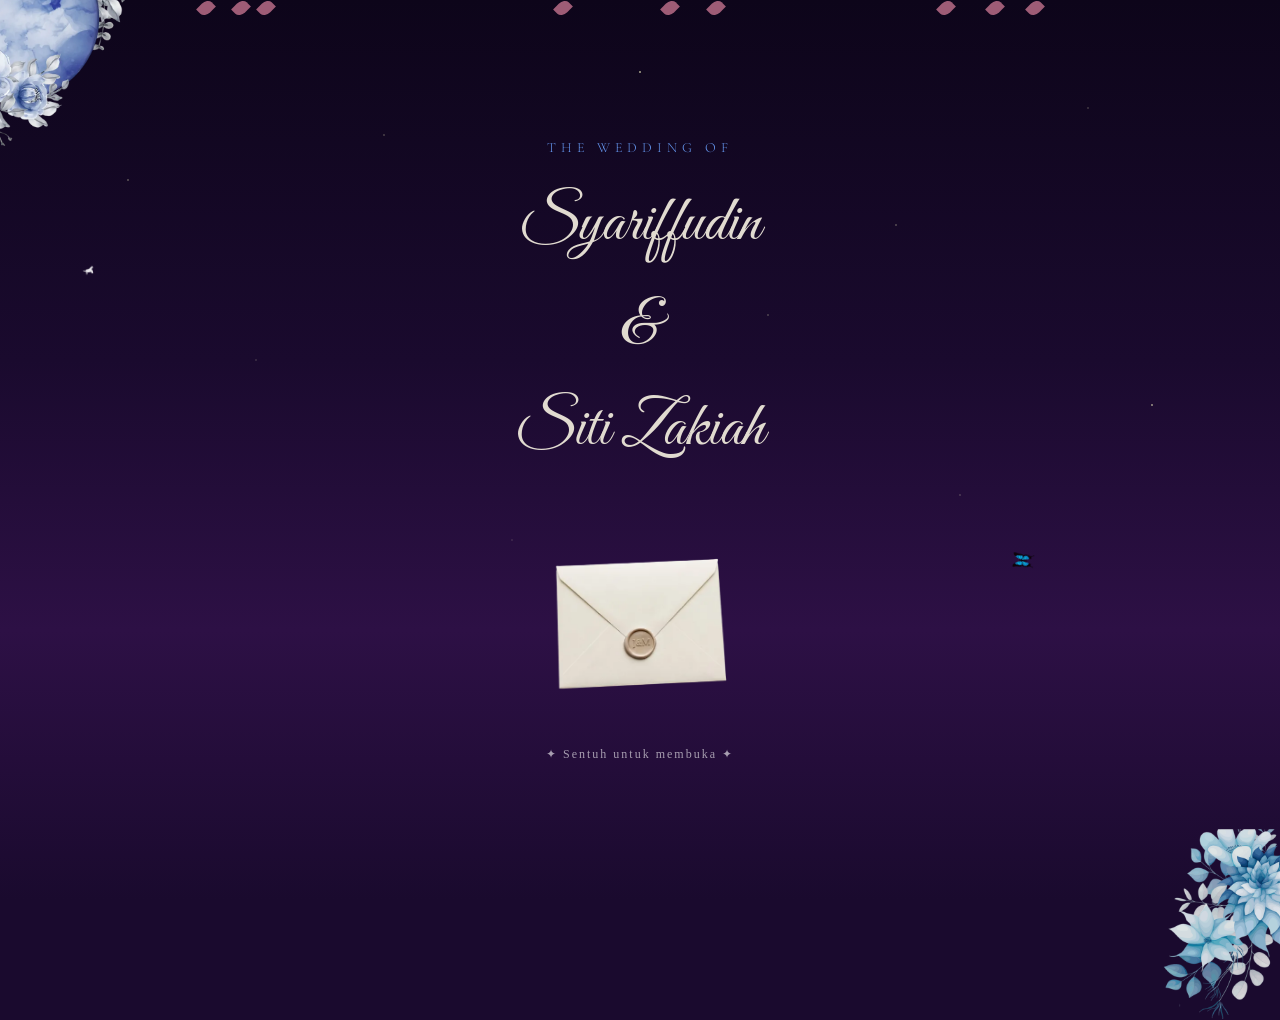
==== index.html @ 003efab3 "Initial commit" ====
<!DOCTYPE html>
<html lang="id">
<head>
  <meta charset="UTF-8">
  <meta name="viewport" content="width=device-width, initial-scale=1.0, maximum-scale=1.0, user-scalable=no">
  <title>Undangan Digital</title>
  <link href="https://fonts.googleapis.com/css2?family=Great+Vibes&family=Cormorant+Garamond:wght@300;400&display=swap" rel="stylesheet">
  <link rel="stylesheet" href="assets/css/bootstrap.min.css">
  <link rel="stylesheet" href="assets/css/style.css">
  <style>
    @keyframes envelope-shake {
      0%, 100% { transform: rotate(0deg) translateY(0); }
      20%       { transform: rotate(-5deg) translateY(-5px); }
      40%       { transform: rotate(5deg) translateY(-8px); }
      60%       { transform: rotate(-4deg) translateY(-4px); }
      80%       { transform: rotate(3deg) translateY(-7px); }
    }
    #envelope-open-overlay {
      background: radial-gradient(ellipse at center,
        rgba(26,10,46,0.95) 0%,
        rgba(10,4,20,0.98) 100%
      );
      transition: opacity 0.4s ease;
    }
    @keyframes float-slow {
      0%, 100% { transform: translateY(0) scale(1); }
      50%       { transform: translateY(-10px) scale(1.05); }
    }
  </style>
</head>
<body>

<!-- SCENE PREVIEW -->
<div id="scene">
  <div id="bg-layer"></div>

  <div id="panel-left">
    <div class="panel-deco">
      <div class="deco-tree"></div>
      <div style="position:absolute;top:5%;bottom:5%;right:25%;width:1px;
        background:linear-gradient(180deg,transparent 0%,rgba(180,140,60,0.4) 50%,transparent 100%);
        animation:float-slow 5s ease-in-out 1s infinite;"></div>
    </div>
    <div class="panel-border"></div>
  </div>

  <div id="panel-right">
    <div class="panel-deco">
      <div class="deco-tree"></div>
      <div style="position:absolute;top:5%;bottom:5%;left:25%;width:1px;
        background:linear-gradient(180deg,transparent 0%,rgba(180,140,60,0.4) 50%,transparent 100%);
        animation:float-slow 5s ease-in-out 3s infinite;"></div>
    </div>
    <div class="panel-border"></div>
  </div>

  <div id="center-content">
    <div class="preview-title">THE WEDDING OF</div>
    <div class="preview-names">Syariffudin<br> &amp;<br>Siti Zakiah</div>

    <div id="envelope-container" title="Klik untuk membuka undangan">
      <img id="envelope-img"
           src="assets/img/envelope/frame1.webp"
           alt="Amplop Undangan">
      <div id="envelope-placeholder" style="display:none;">
        <div class="env-body">
          <div class="env-flap-left"></div>
          <div class="env-flap-right"></div>
          <div class="env-seal">♥</div>
        </div>
        <div class="env-flap"></div>
      </div>
    </div>

    <div class="envelope-hint">✦ Sentuh untuk membuka ✦</div>
  </div>

</div><!-- /#scene -->

<!-- Dekorasi bunga -->
<div class="floral-ring" id="floral-top-left">
  <img src="assets/img/floral-ring_L.webp" alt="">
</div>
<div class="floral-ring" id="floral-bottom-right">
  <img src="assets/img/floral-ring_L2.png" alt="">
</div>

<!-- Overlay animasi amplop -->    
<div id="envelope-open-overlay">
  <div id="frame-display"></div>
</div>

<!-- Overlay transisi -->
<div id="transition-overlay"></div>

<!-- Main page — load dari iframe agar terpisah bersih -->
<div id="main-page">
</div>

<script src="assets/js/jquery.3.4.1.slim.min.js"></script>
<script src="assets/js/bootstrap.min.js"></script>
<script>
  // Saat transisi selesai, fade in iframe
  document.addEventListener('invitationOpen', () => {
    const audio = document.getElementById("bg-music");
    audio.volume = 0.2;
    audio.play().catch(() => {
        console.log("Autoplay diblokir browser");
    });
    const frame = document.getElementById('invitation-frame');
    if (frame) frame.style.opacity = '1';
  });

  // Override triggerZoomTransition di main.js
  // agar setelah transisi menampilkan iframe bukan div statis
  window.onInvitationReady = function() {
    const mainPage = document.getElementById('main-page');
    if (mainPage) mainPage.classList.add('visible');
    const frame = document.getElementById('invitation-frame');
    if (frame) setTimeout(() => frame.style.opacity = '1', 300);
  };

  // Path asset untuk main.js
  const ASSET_BASE = 'assets/img/';
</script>
<script src="assets/js/main.js"></script>

<audio id="bg-music-preview" loop preload="auto">
  <source src="assets/audio/music.mp3" type="audio/mpeg">
</audio>

</body>
</html>
---- assets/css/style.css ----
/* ============================================
   UNDANGAN DIGITAL - MAIN STYLES
   Ganti shape geometri dengan gambar PNG asli
   ============================================ */

* {
  margin: 0;
  padding: 0;
  box-sizing: border-box;
}

html, body {
  width: 100%;
  height: 100%;
  overflow: hidden;
  background: #1a0a2e;
  font-family: 'Georgia', serif;
}

/* ============================================
   SCENE WRAPPER
   ============================================ */
#scene {
  position: relative;
  width: 100vw;
  height: 100vh;
  overflow: hidden;
}

/* ============================================
   BACKGROUND LAYER
   Ganti background-color dengan background-image
   ============================================ */
#bg-layer {
  position: absolute;
  inset: 0;
  background: linear-gradient(180deg, #0d051a 0%, #1a0a2e 40%, #2d1045 70%, #1a0a2e 100%);
  /* TODO: Ganti dengan:
     background-image: url('../assets/bg.png');
     background-size: cover;
     background-position: center;
  */
}

/* Bintang / partikel background */
#bg-layer::before {
  content: '';
  position: absolute;
  inset: 0;
  background-image:
    radial-gradient(1px 1px at 10% 20%, rgba(255,255,200,0.8) 0%, transparent 100%),
    radial-gradient(1px 1px at 30% 15%, rgba(255,255,200,0.6) 0%, transparent 100%),
    radial-gradient(1.5px 1.5px at 50% 8%, rgba(255,255,200,0.9) 0%, transparent 100%),
    radial-gradient(1px 1px at 70% 25%, rgba(255,255,200,0.7) 0%, transparent 100%),
    radial-gradient(1px 1px at 85% 12%, rgba(255,255,200,0.5) 0%, transparent 100%),
    radial-gradient(1px 1px at 20% 40%, rgba(255,255,200,0.4) 0%, transparent 100%),
    radial-gradient(1px 1px at 60% 35%, rgba(255,255,200,0.6) 0%, transparent 100%),
    radial-gradient(1.5px 1.5px at 90% 45%, rgba(255,255,200,0.8) 0%, transparent 100%),
    radial-gradient(1px 1px at 40% 60%, rgba(255,255,200,0.3) 0%, transparent 100%),
    radial-gradient(1px 1px at 75% 55%, rgba(255,255,200,0.5) 0%, transparent 100%);
  animation: twinkle 3s ease-in-out infinite alternate;
}

@keyframes twinkle {
  0%   { opacity: 0.6; }
  100% { opacity: 1; }
}

/* ============================================
   PANEL KIRI & KANAN (Pembuka Sliding)
   Ganti background dengan PNG pohon / bunga
   ============================================ */
.panel {
  position: absolute;
  top: 0;
  width: 50%;
  height: 100%;
  z-index: 10;
  overflow: hidden;
  transition: transform 1.2s cubic-bezier(0.77, 0, 0.175, 1);
}

#panel-left {
  left: 0;
  transform: translateX(0);
  /* Background placeholder — ganti dengan gambar PNG panel kiri */
  background: linear-gradient(135deg, #0d051a 0%, #1a0a2e 100%);
}

#panel-right {
  right: 0;
  transform: translateX(0);
  /* Background placeholder — ganti dengan gambar PNG panel kanan */
  background: linear-gradient(225deg, #0d051a 0%, #1a0a2e 100%);
}

/* State: panel terbuka */
#panel-left.open  { transform: translateX(-100%); }
#panel-right.open { transform: translateX(100%); }

/* Konten dekoratif panel — shape placeholder */
.panel-deco {
  position: absolute;
  inset: 0;
}

/* ============================================
   POHON / TANAMAN DEKORATIF (Shape Placeholder)
   Tiap .tree-* = ganti dengan <img src="../assets/tree-left.png">
   ============================================ */
.deco-tree {
  position: absolute;
  bottom: 0;
  /* Shape: segitiga pohon */
}

/* Panel kiri - pohon */
#panel-left .deco-tree {
  right: -10px;
  width: 120px;
  height: 300px;
  animation: sway-left 4s ease-in-out infinite;
}

#panel-left .deco-tree::before {
  content: '';
  position: absolute;
  bottom: 0;
  left: 50%;
  transform: translateX(-50%);
  /* Batang */
  width: 14px;
  height: 80px;
  background: #3d2010;
  border-radius: 4px;
}

#panel-left .deco-tree::after {
  content: '';
  position: absolute;
  bottom: 60px;
  left: 50%;
  transform: translateX(-50%);
  /* Daun segitiga */
  width: 0;
  height: 0;
  border-left: 55px solid transparent;
  border-right: 55px solid transparent;
  border-bottom: 240px solid #2d5a1e;
  filter: drop-shadow(0 0 15px rgba(80,180,80,0.3));
}

/* Panel kanan - pohon mirror */
#panel-right .deco-tree {
  left: -10px;
  width: 120px;
  height: 300px;
  animation: sway-right 4.5s ease-in-out infinite;
}

#panel-right .deco-tree::before {
  content: '';
  position: absolute;
  bottom: 0;
  left: 50%;
  transform: translateX(-50%);
  width: 14px;
  height: 80px;
  background: #3d2010;
  border-radius: 4px;
}

#panel-right .deco-tree::after {
  content: '';
  position: absolute;
  bottom: 60px;
  left: 50%;
  transform: translateX(-50%);
  width: 0;
  height: 0;
  border-left: 55px solid transparent;
  border-right: 55px solid transparent;
  border-bottom: 240px solid #2d5a1e;
  filter: drop-shadow(0 0 15px rgba(80,180,80,0.3));
}

/* Bunga-bunga kecil panel */
.deco-flower {
  position: absolute;
  /* Ganti dengan gambar bunga PNG */
}

/* Panel kiri flowers */
#panel-left .deco-flower:nth-child(1) { top: 15%; right: 20%; }
#panel-left .deco-flower:nth-child(2) { top: 35%; right: 35%; }
#panel-left .deco-flower:nth-child(3) { top: 60%; right: 10%; }

/* Panel kanan flowers */
#panel-right .deco-flower:nth-child(1) { top: 20%; left: 25%; }
#panel-right .deco-flower:nth-child(2) { top: 45%; left: 15%; }
#panel-right .deco-flower:nth-child(3) { top: 65%; left: 30%; }

/* Shape bunga (lingkaran placeholder) */
.deco-flower::before {
  content: '';
  position: absolute;
  width: 24px;
  height: 24px;
  border-radius: 50%;
  background: radial-gradient(circle, #ff9ff3, #f368e0);
  box-shadow: 0 0 12px rgba(243,104,224,0.5);
  animation: bloom 3s ease-in-out infinite alternate;
}

@keyframes bloom {
  0%   { transform: scale(1); }
  100% { transform: scale(1.15); }
}

/* Garis dekoratif / border ornamen panel */
.panel-border {
  position: absolute;
  top: 0;
  bottom: 0;
  width: 3px;
  background: linear-gradient(180deg,
    transparent 0%,
    rgba(255,215,0,0.3) 20%,
    rgba(255,215,0,0.7) 50%,
    rgba(255,215,0,0.3) 80%,
    transparent 100%
  );
}

#panel-left .panel-border  { right: 0; }
#panel-right .panel-border { left: 0; }

/* ============================================
   BURUNG TERBANG (Floating Decorative Elements)
   Ganti .bird dengan <img src="../assets/bird.png">
   ============================================ */
.bird {
  position: absolute;
  z-index: 15;
  opacity: 0;
  /* Shape: chevron/V sederhana */
}

.bird::before {
  content: '';
  position: absolute;
  width: 12px;
  height: 6px;
  border-top: 3px solid rgba(255,255,255,0.7);
  border-radius: 50% 50% 0 0 / 8px 8px 0 0;
  /* Sayap kiri */
  transform: rotate(-20deg);
}

.bird::after {
  content: '';
  position: absolute;
  left: 16px;
  width: 12px;
  height: 6px;
  border-top: 3px solid rgba(255,255,255,0.7);
  border-radius: 50% 50% 0 0 / 8px 8px 0 0;
  transform: rotate(20deg);
}

/* Animasi burung terbang melintas */
.bird-1 { top: 20%; animation: fly-across 8s ease-in-out 1s infinite; }
.bird-2 { top: 25%; animation: fly-across 10s ease-in-out 3s infinite; transform: scale(0.7); }
.bird-3 { top: 15%; animation: fly-across 12s ease-in-out 5s infinite; transform: scale(0.5); }

@keyframes fly-across {
  0%   { left: -60px; opacity: 0; transform: translateY(0); }
  5%   { opacity: 1; }
  50%  { transform: translateY(-20px); }
  95%  { opacity: 1; }
  100% { left: 110%; opacity: 0; }
}

/* ============================================
   KUPU-KUPU (Butterfly Placeholder)
   Ganti dengan <img src="../assets/butterfly.png">
   ============================================ */
.butterfly {
  position: absolute;
  z-index: 16;
  animation: flutter-path 12s ease-in-out infinite;
}

.butterfly::before,
.butterfly::after {
  content: '';
  position: absolute;
  width: 18px;
  height: 24px;
  background: rgba(255,200,100,0.6);
  border-radius: 50% 0 50% 0;
  animation: wing-flap 0.4s ease-in-out infinite alternate;
}

.butterfly::before {
  right: 8px;
  transform-origin: right center;
}

.butterfly::after {
  left: 8px;
  transform-origin: left center;
  transform: scaleX(-1);
}

@keyframes wing-flap {
  0%   { transform: rotateY(0deg); }
  100% { transform: rotateY(60deg); }
}

@keyframes flutter-path {
  0%   { top: 60%; left: 10%; opacity: 0; }
  10%  { opacity: 1; }
  25%  { top: 30%; left: 25%; }
  50%  { top: 45%; left: 60%; }
  75%  { top: 20%; left: 75%; }
  90%  { opacity: 1; }
  100% { top: 50%; left: 90%; opacity: 0; }
}

/* ============================================
   KELOPAK JATUH / PETAL (Floating Petals)
   Ganti .petal dengan <img src="../assets/petal.png">
   ============================================ */
.petal {
  position: absolute;
  z-index: 20;
  pointer-events: none;
}

.petal::before {
  content: '';
  display: block;
  width: 12px;
  height: 16px;
  background: rgba(255,150,180,0.6);
  border-radius: 50% 0 50% 0;
  transform: rotate(45deg);
}

/* Tiap petal punya jalur berbeda */
.petal-1  { animation: petal-fall 6s ease-in-out 0s infinite; left: 5%; }
.petal-2  { animation: petal-fall 7s ease-in-out 1s infinite; left: 15%; }
.petal-3  { animation: petal-fall 8s ease-in-out 2s infinite; left: 28%; }
.petal-4  { animation: petal-fall 6.5s ease-in-out 3s infinite; left: 45%; }
.petal-5  { animation: petal-fall 9s ease-in-out 0.5s infinite; left: 60%; }
.petal-6  { animation: petal-fall 7.5s ease-in-out 2.5s infinite; left: 72%; }
.petal-7  { animation: petal-fall 8.5s ease-in-out 4s infinite; left: 85%; }
.petal-8  { animation: petal-fall 6s ease-in-out 1.5s infinite; left: 92%; }

@keyframes petal-fall {
  0%   { top: -20px; opacity: 0; transform: rotate(0deg) translateX(0); }
  10%  { opacity: 0.8; }
  50%  { transform: rotate(180deg) translateX(30px); }
  90%  { opacity: 0.6; }
  100% { top: 105vh; opacity: 0; transform: rotate(360deg) translateX(-20px); }
}

/* ============================================
   TENGAH: PREVIEW TEXT & AMPLOP
   ============================================ */
#center-content {
  position: absolute;
  top: 50%;
  left: 50%;
  transform: translate(-50%, -50%);
  z-index: 30;
  text-align: center;
  width: min(320px, 85vw);
  display: flex;
  flex-direction: column;
  align-items: center;
  gap: 16px;
}

/* Teks undangan di atas amplop */
.preview-label {
  color: #6495ed;
  font-family: 'Cormorant Garamond', serif;
  font-weight: 300;
  font-size: 11px;
  letter-spacing: 5px;
  text-transform: uppercase;
  animation: fade-float 2s ease-in-out infinite alternate;
}

.preview-title {
  color: #6495ed;
  font-family: 'Cormorant Garamond', serif;
  font-weight: 300;
  font-size: 14px;
  letter-spacing: 5px;
  text-transform: uppercase;
  text-shadow: none;
  animation: fade-float 2s ease-in-out 0.3s infinite alternate;
}

.preview-names {
  color: #E1DBD0;
  font-family: 'Great Vibes', cursive;
  font-size: clamp(36px, 12vw, 64px);
  font-style: normal;
  line-height: 1.6;
  text-shadow: none;
  animation: fade-float 2s ease-in-out 0.6s infinite alternate;
}

@keyframes fade-float {
  0%   { opacity: 0.7; transform: translateY(0); }
  100% { opacity: 1; transform: translateY(-4px); }
}

/* ============================================
   AMPLOP (Envelope) - Frame-based Animation
   Frame 1-8 ada di folder assets/envelope/
   Ganti .envelope-shape dengan img#envelope-img
   ============================================ */
#envelope-container {
  position: relative;
  width: min(320px, 70vw);
  height: min(224px, 49vw);
  cursor: pointer;
  /* Animasi goyang sebelum diklik */
  animation: envelope-idle 3s ease-in-out infinite;
}

/* Idle: amplop bergoyang / mengambang */
@keyframes envelope-idle {
  0%   { transform: translateY(0) rotate(0deg); }
  20%  { transform: translateY(-8px) rotate(-2deg); }
  40%  { transform: translateY(-4px) rotate(2deg); }
  60%  { transform: translateY(-10px) rotate(-1deg); }
  80%  { transform: translateY(-6px) rotate(1.5deg); }
  100% { transform: translateY(0) rotate(0deg); }
}

/* Ketika diklik, stop idle dan mulai open */
#envelope-container.opening {
  animation: none;
}

/* Shape placeholder amplop (ganti dengan img frame-1.png dst) */
#envelope-img {
  width: 100%;
  height: 100%;
  object-fit: contain;
  display: block; /* Aktifkan saat ada gambar */
}

/* Placeholder amplop pakai CSS shapes */
#envelope-placeholder {
  width: 200px;
  height: 140px;
  position: relative;
}

.env-body {
  position: absolute;
  bottom: 0;
  width: 200px;
  height: 110px;
  background: linear-gradient(135deg, #c8a870, #e8c890);
  border-radius: 4px 4px 8px 8px;
  box-shadow: 0 8px 32px rgba(0,0,0,0.4), inset 0 1px 0 rgba(255,255,255,0.3);
}

.env-flap {
  position: absolute;
  top: 0;
  left: 0;
  width: 0;
  height: 0;
  border-left: 100px solid transparent;
  border-right: 100px solid transparent;
  border-top: 65px solid #b8985e;
  transform-origin: top center;
  transition: transform 0.4s ease;
  z-index: 2;
}

.env-flap-left {
  position: absolute;
  bottom: 0;
  left: 0;
  width: 0;
  height: 0;
  border-bottom: 70px solid #d4b07a;
  border-right: 100px solid transparent;
}

.env-flap-right {
  position: absolute;
  bottom: 0;
  right: 0;
  width: 0;
  height: 0;
  border-bottom: 70px solid #c8a870;
  border-left: 100px solid transparent;
}

.env-seal {
  position: absolute;
  top: 50%;
  left: 50%;
  transform: translate(-50%, -50%);
  width: 36px;
  height: 36px;
  background: radial-gradient(circle, #8b0000, #c0392b);
  border-radius: 50%;
  box-shadow: 0 2px 8px rgba(0,0,0,0.4), 0 0 0 2px rgba(255,215,0,0.5);
  z-index: 3;
  display: flex;
  align-items: center;
  justify-content: center;
  color: rgba(255,215,0,0.8);
  font-size: 16px;
}

/* Teks "Klik untuk membuka" */
.envelope-hint {
  color: rgba(255,255,255,0.6);
  font-size: 12px;
  letter-spacing: 2px;
  animation: hint-blink 2s ease-in-out infinite;
  margin-top: 8px;
}

@keyframes hint-blink {
  0%, 100% { opacity: 0.4; }
  50%       { opacity: 1; }
}

/* ============================================
   OVERLAY AMPLOP ANIMASI BUKA (Frame 1-8)
   ============================================ */
#envelope-open-overlay {
  position: fixed;
  inset: 0;
  z-index: 100;
  display: flex;
  align-items: center;
  justify-content: center;
  pointer-events: none;
  opacity: 0;
}

#envelope-open-overlay.active {
  pointer-events: all;
}

/* Container gambar frame */
#frame-display {
  width: 480px;
  height: 336px;
  position: relative;
}

/* Placeholder frame buka amplop */
#frame-display img {
  position: absolute;
  width: 100%;
  height: 100%;
  object-fit: contain;
  opacity: 0;
  transition: opacity 0.1s;
}

#frame-display img.visible {
  opacity: 1;
}

/* Frame 8 terakhir = kertas undangan = transisi ke main */
#frame-8 {
  /* Ini adalah gambar kertas undangan yang muncul sebelum zoom */
}

/* ============================================
   TRANSISI ZOOM + FADE KE HALAMAN UTAMA
   ============================================ */
#transition-overlay {
  position: fixed;
  inset: 0;
  z-index: 200;
  background: #fff;
  opacity: 0;
  pointer-events: none;
  transition: opacity 0.5s ease;
}

#transition-overlay.active {
  opacity: 1;
}

/* ============================================
   HALAMAN UTAMA (MAIN PAGE)
   Tersembunyi sampai transisi selesai
   ============================================ */
#main-page {
  position: fixed;
  inset: 0;
  z-index: 50;
  opacity: 0;
  pointer-events: none;
  background: #f8f3e8;
  transition: opacity 0.8s ease;
  display: flex;
  align-items: center;
  justify-content: center;
}

#main-page.visible {
  opacity: 1;
  pointer-events: all;
}

.main-content {
  text-align: center;
  padding: 40px;
}

.main-content h1 {
  font-size: 48px;
  color: #3d2010;
  margin-bottom: 16px;
}

.main-content p {
  color: #6b4226;
  font-size: 18px;
}

/* ============================================
   ANIMASI SWAY (pohon bergoyang)
   ============================================ */
@keyframes sway-left {
  0%, 100% { transform: rotate(0deg); transform-origin: bottom center; }
  25%       { transform: rotate(-3deg); transform-origin: bottom center; }
  75%       { transform: rotate(2deg); transform-origin: bottom center; }
}

@keyframes sway-right {
  0%, 100% { transform: rotate(0deg); transform-origin: bottom center; }
  25%       { transform: rotate(3deg); transform-origin: bottom center; }
  75%       { transform: rotate(-2deg); transform-origin: bottom center; }
}

/* ============================================
   RESPONSIVE
   ============================================ */
@media (max-width: 480px) {
  #center-content { width: 280px; }
  #envelope-container { width: 160px; height: 112px; }
  .preview-names { font-size: 22px; }
}

/* ============================================
   FLORAL RING — Pojok kiri atas & kanan bawah
   ============================================ */
.floral-ring {
  position: absolute;
  z-index: 20;
  pointer-events: none;
}

.floral-ring img {
  width: 100%;
  height: 100%;
  object-fit: contain;
  display: block;
}

/* Pojok kiri atas — hanya tampil seperempat kanan bawah gambar */
#floral-top-left {
  width: 280px;
  height: 280px;
  top: -120px;      /* geser ke atas separuh */
  left: -120px;     /* geser ke kiri separuh */
  animation: spin-slow 25s linear infinite;
  transform-origin: center center;
}

/* Pojok kanan bawah — hanya tampil seperempat kiri atas gambar */
#floral-bottom-right {
  width: 280px;
  height: 280px;
  bottom: -120px;   /* geser naik = kurangi minus, turun = tambah minus */
  right: -120px;    /* geser kiri = tambah minus, kanan = kurangi minus */
  animation: sway-floral 5s ease-in-out infinite;
  transform-origin: center center;
}

@keyframes spin-slow {
  from { transform: rotate(0deg); }
  to   { transform: rotate(360deg); }
}

@keyframes sway-floral {
  0%   { transform: rotate(100deg); }
  25%  { transform: rotate(85deg); }
  75%  { transform: rotate(72deg); }
  100% { transform: rotate(100deg); }
}
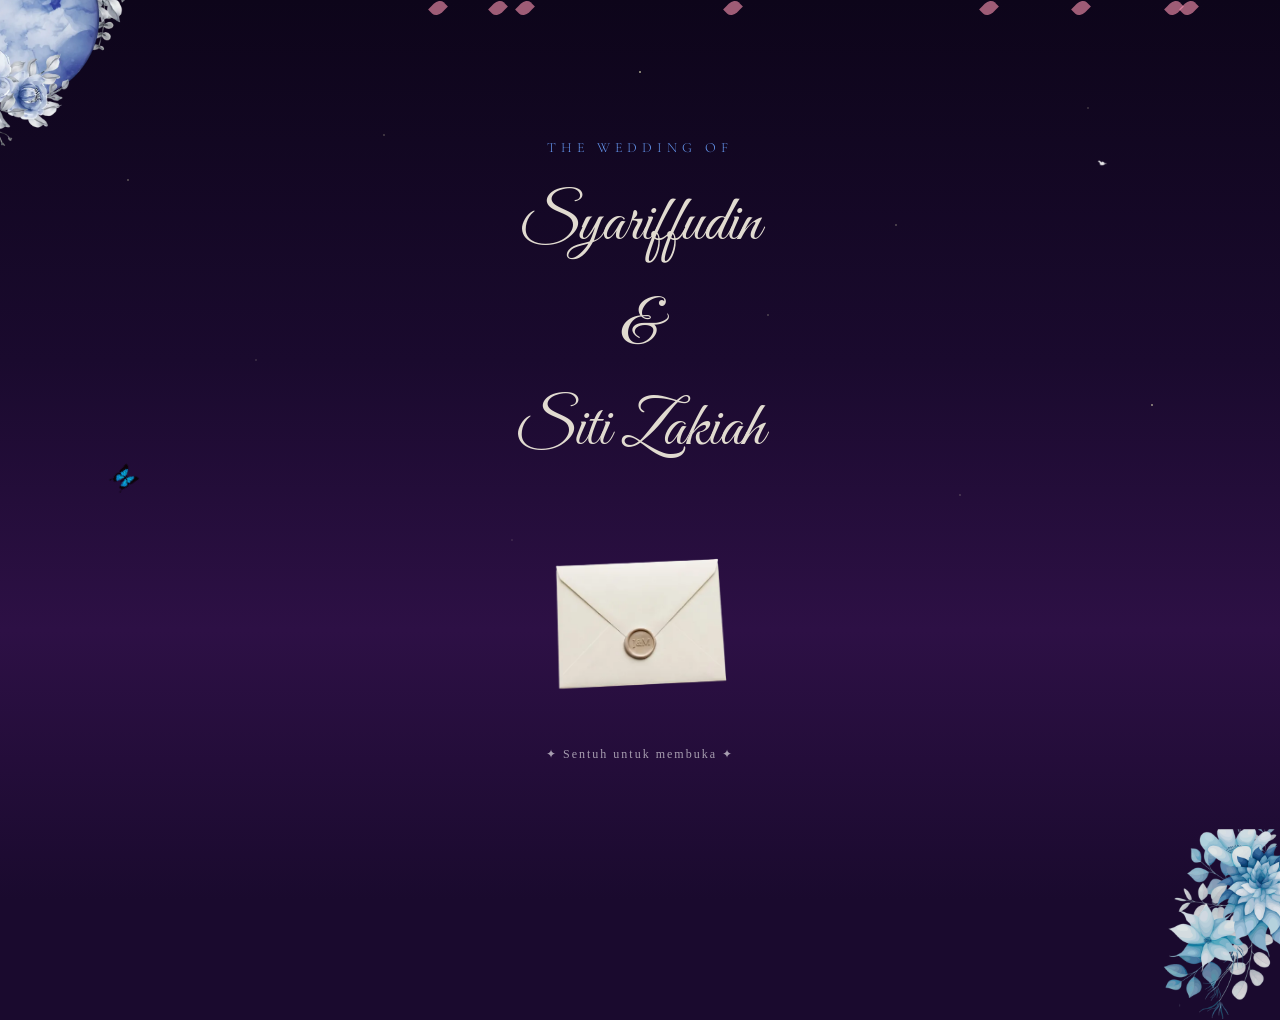
==== commit 5add2954: "New Update 3.01" ====
--- a/index.html
+++ b/index.html
@@ -3,10 +3,12 @@
 <head>
   <meta charset="UTF-8">
   <meta name="viewport" content="width=device-width, initial-scale=1.0, maximum-scale=1.0, user-scalable=no">
-  <title>Undangan Digital</title>
+  <title>The Wedding of Arif and Zakiah</title>
   <link href="https://fonts.googleapis.com/css2?family=Great+Vibes&family=Cormorant+Garamond:wght@300;400&display=swap" rel="stylesheet">
   <link rel="stylesheet" href="assets/css/bootstrap.min.css">
   <link rel="stylesheet" href="assets/css/style.css">
+  <link rel="icon" type="image/png" href="../assets/img/favicon.png">
+  <link rel="apple-touch-icon" href="../assets/img/favicon.png">
   <style>
     @keyframes envelope-shake {
       0%, 100% { transform: rotate(0deg) translateY(0); }
